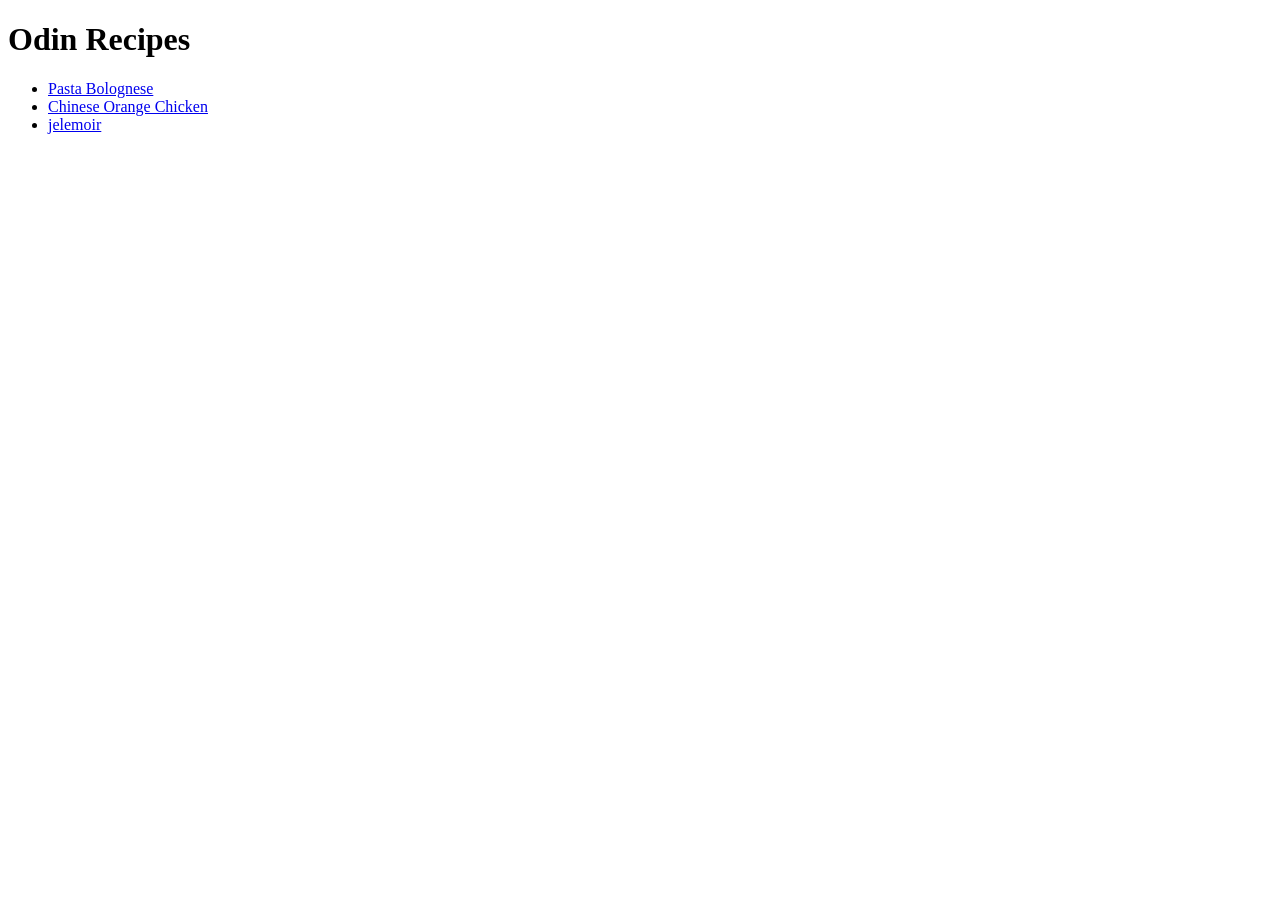
==== index.html @ 7e483958 "add complete html" ====
<!DOCTYPE html>
<html lang="en">
<head>
    <meta charset="UTF-8">
    <meta name="viewport" content="width=device-width, initial-scale=1.0">
    <title>valetishc | Odin Recipes</title>
</head>
<body>
    <h1>Odin Recipes</h1>
    <ul>
        <li><a href="recipes/PastaBolognese.html">Pasta Bolognese</a></li>
        <li><a href="recipes/ChineseOrangeChicken.html">Chinese Orange Chicken</a></li>
        <li><a href="recipes/pastaBolognese.html">jelemoir</a></li>
    </ul>
    
</body>
</html>
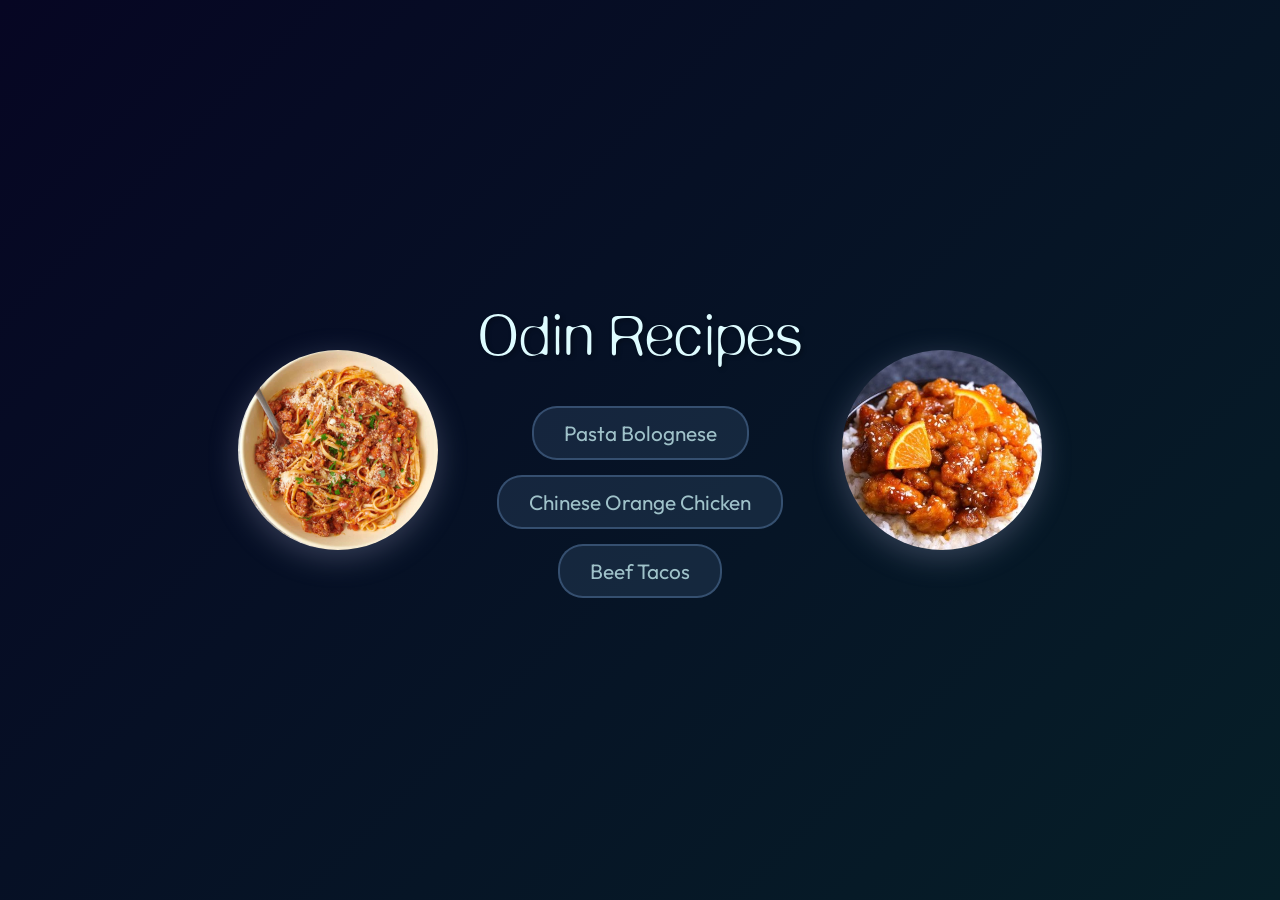
==== commit 8d4f919a: "add css with animations and fonts" ====
--- a/index.html
+++ b/index.html
@@ -4,14 +4,26 @@
     <meta charset="UTF-8">
     <meta name="viewport" content="width=device-width, initial-scale=1.0">
     <title>valetishc | Odin Recipes</title>
+    <link rel="stylesheet" href="style.css">
 </head>
 <body>
-    <h1>Odin Recipes</h1>
-    <ul>
-        <li><a href="recipes/PastaBolognese.html">Pasta Bolognese</a></li>
-        <li><a href="recipes/ChineseOrangeChicken.html">Chinese Orange Chicken</a></li>
-        <li><a href="recipes/pastaBolognese.html">jelemoir</a></li>
-    </ul>
-    
+    <div class="container">
+        <div class="image-circle left-image">
+            <img src="images/Pasta-Bolognese-TIMG.jpg" alt="Pasta Bolognese">
+        </div>
+        
+        <div class="content">
+            <h1>Odin Recipes</h1>
+            <ul>
+                <li><a href="recipes/PastaBolognese.html">Pasta Bolognese</a></li>
+                <li><a href="recipes/ChineseOrangeChicken.html">Chinese Orange Chicken</a></li>
+                <li><a href="recipes/BeefTacos.html">Beef Tacos</a></li>
+            </ul>
+        </div>
+        
+        <div class="image-circle right-image">
+            <img src="images/Chinese-Orange-Chicken.jpg" alt="Chinese Orange Chicken">
+        </div>
+    </div>
 </body>
 </html>
--- a/style.css
+++ b/style.css
@@ -0,0 +1,180 @@
+@font-face {
+  font-family: 'DeFonte';
+  src: url('fonts/defonte/PostScript/DeFonte\ reduced\ Leger.otf');
+  font-weight: normal;
+  font-style: normal;
+}
+
+@font-face {
+  font-family: 'super';
+  src: url('fonts/Outfit/Outfit-VariableFont_wght.ttf');
+  font-weight: normal;
+  font-style: normal;
+}
+
+* {
+    
+    margin: 0;
+    padding: 0;
+    box-sizing: border-box;
+}
+
+body {
+    font-family: super, Tahoma, Geneva, Verdana, sans-serif;
+    background: linear-gradient(135deg, #060623 0%, #061f28 100%);
+    min-height: 100vh;
+    display: flex;
+    justify-content: center;
+    align-items: center;
+    padding: 20px;
+}
+
+.container {
+    display: flex;
+    justify-content: center;
+    align-items: center;
+    gap: 40px;
+    max-width: 1200px;
+    width: 100%;
+}
+
+.content {
+    text-align: center;
+}
+
+/* H1 Slide Down Animation */
+h1 {
+    font-family: DeFonte;
+    font-style: normal;
+    font-weight: 400;
+    color: rgb(222, 252, 255);
+    font-size: 3.5rem;
+    margin-bottom: 30px;
+    animation: slideDown 0.8s ease-out;
+    text-shadow: 2px 2px 4px rgba(0, 0, 0, 0.3);
+}
+
+
+@keyframes slideDown {
+    from {
+        opacity: 0;
+        transform: translateY(-45px);
+    }
+    to {
+        opacity: 1;
+        transform: translateY(0);
+    }
+}
+
+/* Links Pop Up Animation */
+ul {
+    list-style: none;
+    display: flex;
+    flex-direction: column;
+    gap: 15px;
+}
+
+li {
+    animation: popUp 0.6s ease-out backwards;
+}
+
+li:nth-child(1) {
+    animation-delay: 0.3s;
+}
+
+li:nth-child(2) {
+    animation-delay: 0.5s;
+}
+
+li:nth-child(3) {
+    animation-delay: 0.7s;
+}
+
+@keyframes popUp {
+    from {
+        opacity: 0;
+        transform: scale(0) translateY(20px);
+    }
+    to {
+        opacity: 1;
+        transform: scale(1) translateY(0);
+    }
+}
+
+a {
+    color: rgb(194, 232, 236, 0.8);
+    text-decoration: none;
+    font-size: 1.3rem;
+    padding: 12px 30px;
+    background: rgba(87, 120, 162, 0.2);
+    border-radius: 25px;
+    transition: all 0.3s ease;
+    display: inline-block;
+    border: 2px solid rgba(87, 120, 162, 0.5);
+}
+
+a:hover {
+    color: rgb(194, 232, 236, 1);
+    background: rgba(87, 120, 162, 0.4);
+    transform: translateY(-3px);
+    box-shadow: 0 8px 20px rgba(0, 0, 0, 0.2);
+    border-color: rgb(143, 203, 215);
+}
+
+/* Circular Images with Rotation */
+.image-circle {
+    width: 200px;
+    height: 200px;
+    border-radius: 50%;
+    overflow: hidden;
+    display: flex;
+    justify-content: center;
+    align-items: center;
+    box-shadow: 0 8px 30px rgba(163, 167, 199, 0.3);
+    animation: rotate 8s linear infinite;
+    flex-shrink: 0;
+}
+
+.image-circle img {
+    width: 100%;
+    height: 100%;
+    object-fit: cover;
+}
+
+@keyframes rotate {
+    from {
+        transform: rotate(0deg);
+    }
+    to {
+        transform: rotate(360deg);
+    }
+}
+
+.left-image {
+    animation-delay: 0s;
+}
+
+.right-image {
+    animation-delay: -4s;
+}
+
+/* Responsive Design */
+@media (max-width: 768px) {
+    .container {
+        flex-direction: column;
+        gap: 30px;
+    }
+
+    h1 {
+        font-size: 2.5rem;
+    }
+
+    a {
+        font-size: 1.1rem;
+    }
+
+    .image-circle {
+        width: 150px;
+        height: 150px;
+    }
+}
